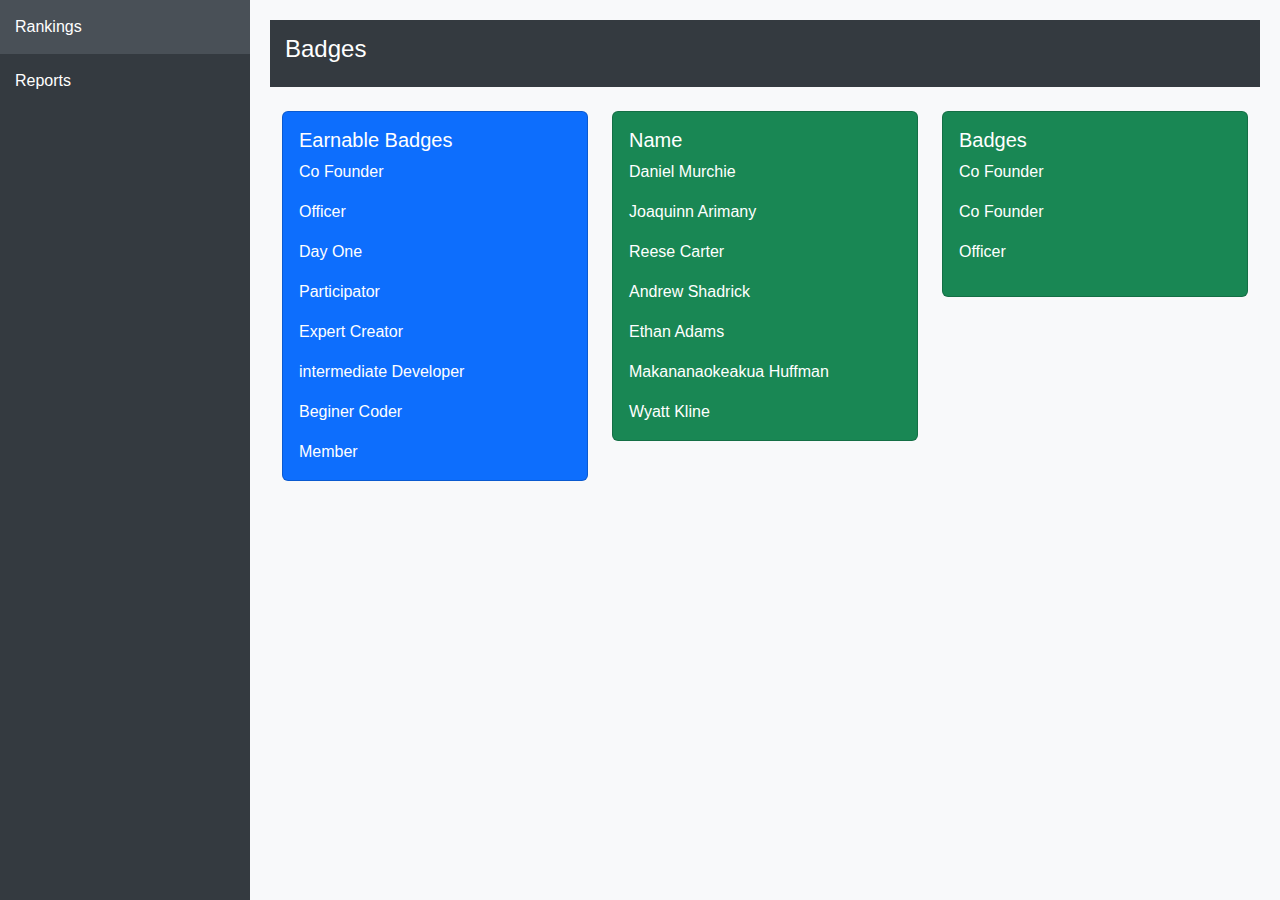
==== badges.html @ e735bd2a "Create badges.html" ====
<!DOCTYPE html>
<html lang="en">
<head>
    <meta charset="UTF-8">
    <meta name="viewport" content="width=device-width, initial-scale=1.0">
    <title>Gamers United Dashboard</title>
    <!-- Favicon -->
    <link rel="icon" type="image/png" href="/Coding Images/Gamers copy.png"> <!-- or .ico -->
    <!-- Bootstrap CSS -->
    <link href="https://cdn.jsdelivr.net/npm/bootstrap@5.3.0/dist/css/bootstrap.min.css" rel="stylesheet">
    <style>
        body {
            font-family: Arial, sans-serif;
            background-color: #f8f9fa;
        }
        .sidebar {
            height: 100vh;
            position: fixed;
            width: 250px;
            background-color: #343a40;
        }
        .sidebar .nav-link {
            color: #fff;
            padding: 15px;
            text-decoration: none;
        }
        .sidebar .nav-link:hover {
            background-color: #495057;
        }
        .main-content {
            margin-left: 250px;
            padding: 20px;
        }
        .top-navbar {
            background-color: #343a40;
            color: white;
            padding: 15px;
            position: sticky;
            top: 0;
            z-index: 1000;
        }
    </style>
</head>
<body>
    <!-- Sidebar -->
    <div class="sidebar">
        <nav class="nav flex-column">
            <a class="nav-link active" href="index.html">Rankings</a>
            <a class="nav-link" href="reports.html">Reports</a>
        </nav>
    </div>

    <!-- Main Content -->
    <div class="main-content">
        <!-- Top Navbar -->
        <div class="top-navbar">
            <h4>Badges</h4>
        </div>

        <!-- Dashboard Widgets -->
        <div class="container mt-4">
            <div class="row">
                <!-- Card 1 -->
                <div class="col-md-4">
                    <div class="card text-white bg-primary mb-3">
                        <div class="card-body">
                            <h5 class="card-title">Earnable Badges</h5>
                            <p class="card-text">Co Founder</p>
                            <p class="card-text">Officer</p>
                            <p class="card-text">Day One</p>
                            <p class="card-text">Participator</p>
                            <p class="card-text">Expert Creator</p>
                            <p class="card-text">intermediate Developer</p>
                            <p class="card-text">Beginer Coder</p>
                            <p class="card-text">Member</p>
                        </div>
                    </div>
                </div>
                <!-- Card 2 -->
                <div class="col-md-4">
                    <div class="card text-white bg-success mb-3">
                        <div class="card-body">
                            <h5 class="card-title">Name</h5>
                            <p class="card-text">Daniel Murchie</p>
                            <p class="card-text">Joaquinn Arimany</p>
                            <p class="card-text">Reese Carter</p>
                            <p class="card-text">Andrew Shadrick</p>
                            <p class="card-text">Ethan Adams</p>
                            <p class="card-text">Makananaokeakua Huffman</p>
                            <p class="card-text">Wyatt Kline</p>
                        </div>
                    </div>
                </div>
                <!-- Card 3 -->
                <div class="col-md-4">
                    <div class="card text-white bg-success mb-3">
                        <div class="card-body">
                            <h5 class="card-title">Badges</h5>
                            <p class="card-text">Co Founder</p>
                            <p class="card-text">Co Founder</p>
                            <p class="card-text">Officer</p>
                            <p class="card-text"></p>
                            <p class="card-text"></p>
                            <p class="card-text"></p>
                            <p class="card-text"></p>
                        </div>
                    </div>
                </div>
            </div>
        </div>
    </div>
</body>
</html>
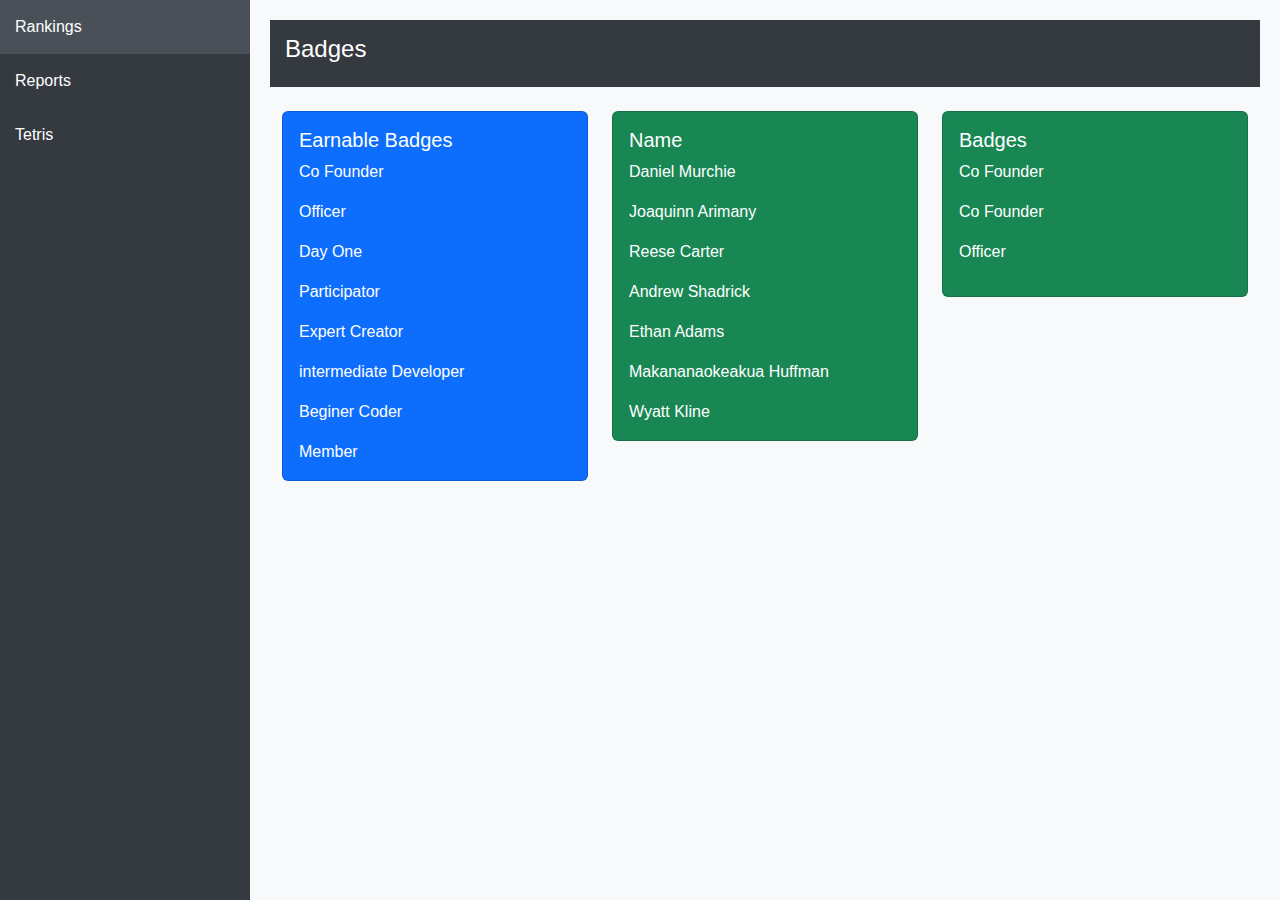
==== commit d0d94cdb: "Update badges.html" ====
--- a/badges.html
+++ b/badges.html
@@ -3,9 +3,9 @@
 <head>
     <meta charset="UTF-8">
     <meta name="viewport" content="width=device-width, initial-scale=1.0">
-    <title>Gamers United Dashboard</title>
+    <title>Gisa Coding Club</title>
     <!-- Favicon -->
-    <link rel="icon" type="image/png" href="/Coding Images/Gamers copy.png"> <!-- or .ico -->
+    <link rel="icon" type="image/png" href="Logo.png"> <!-- or .ico -->
     <!-- Bootstrap CSS -->
     <link href="https://cdn.jsdelivr.net/npm/bootstrap@5.3.0/dist/css/bootstrap.min.css" rel="stylesheet">
     <style>
@@ -47,6 +47,7 @@
         <nav class="nav flex-column">
             <a class="nav-link active" href="index.html">Rankings</a>
             <a class="nav-link" href="reports.html">Reports</a>
+            <a class='nav-link' href='http://kolmus.tech/tetris/menu.html'>Tetris</a>
         </nav>
     </div>
 
